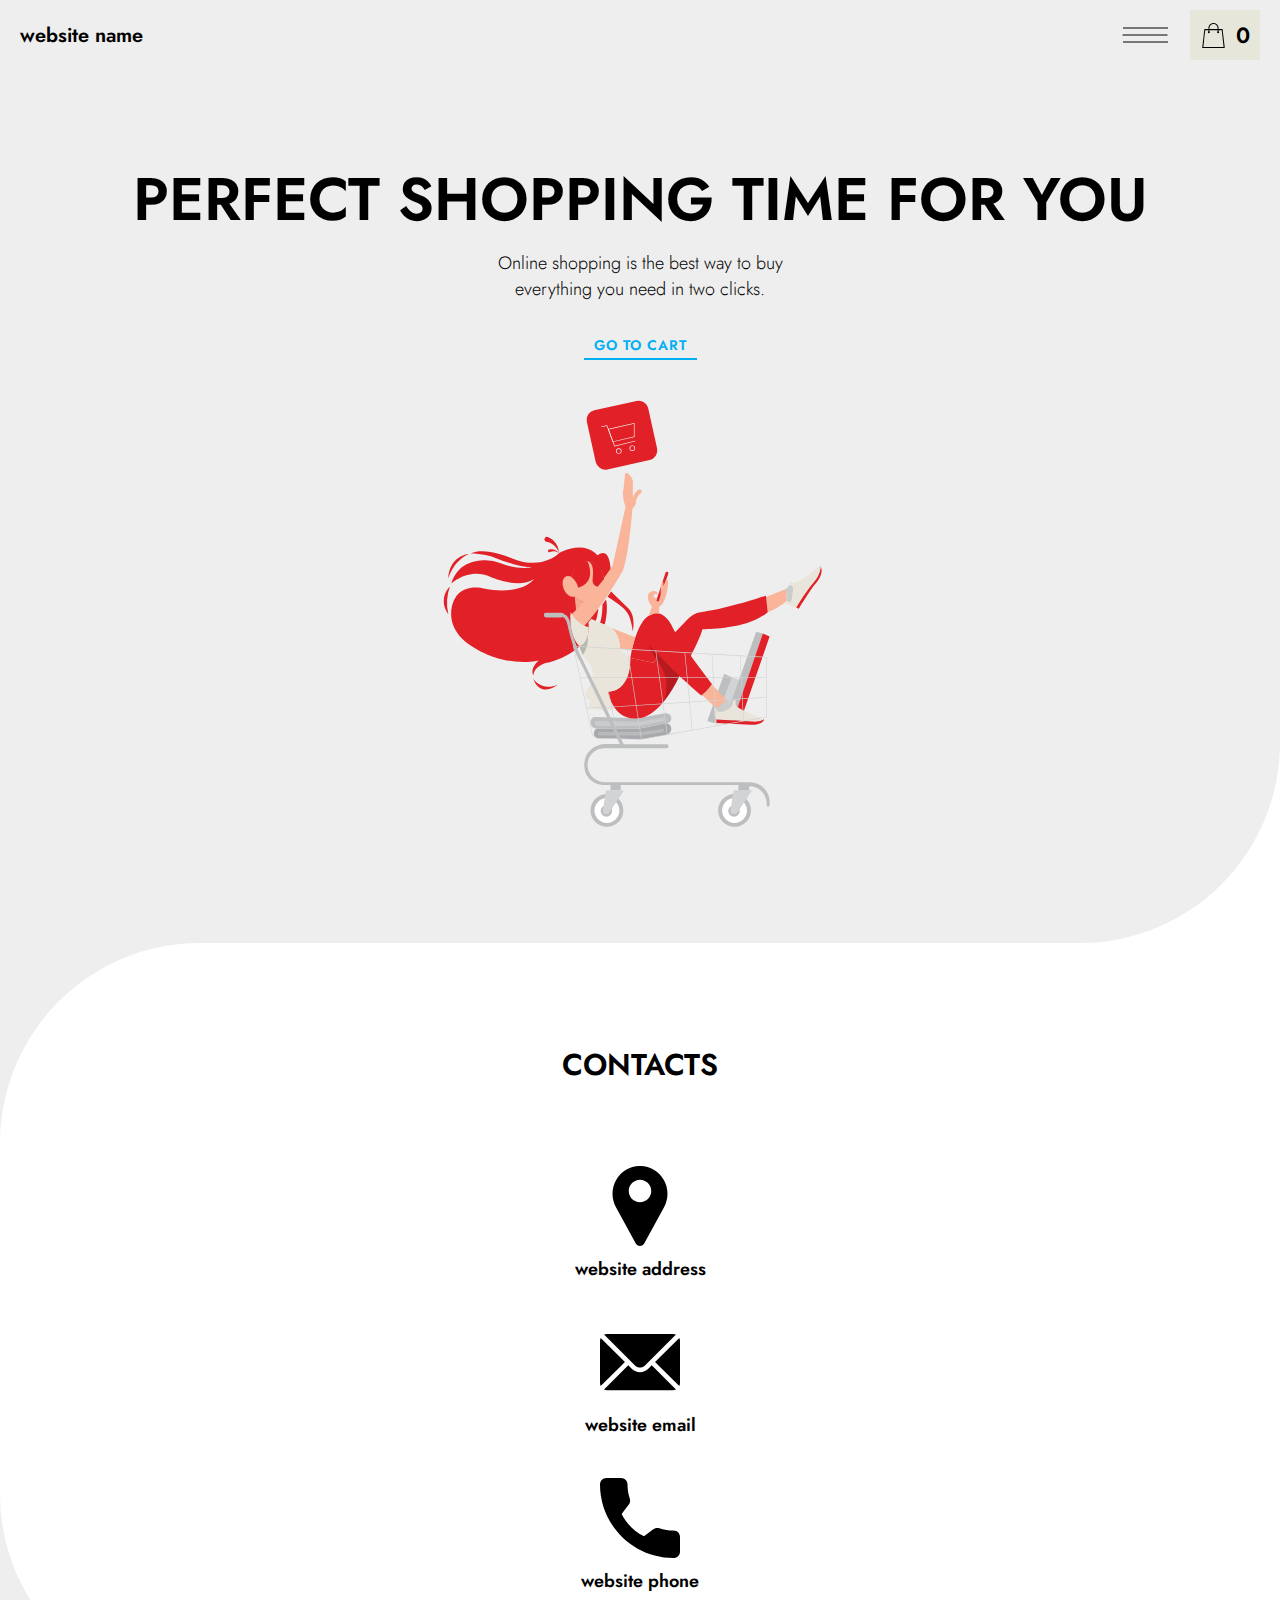
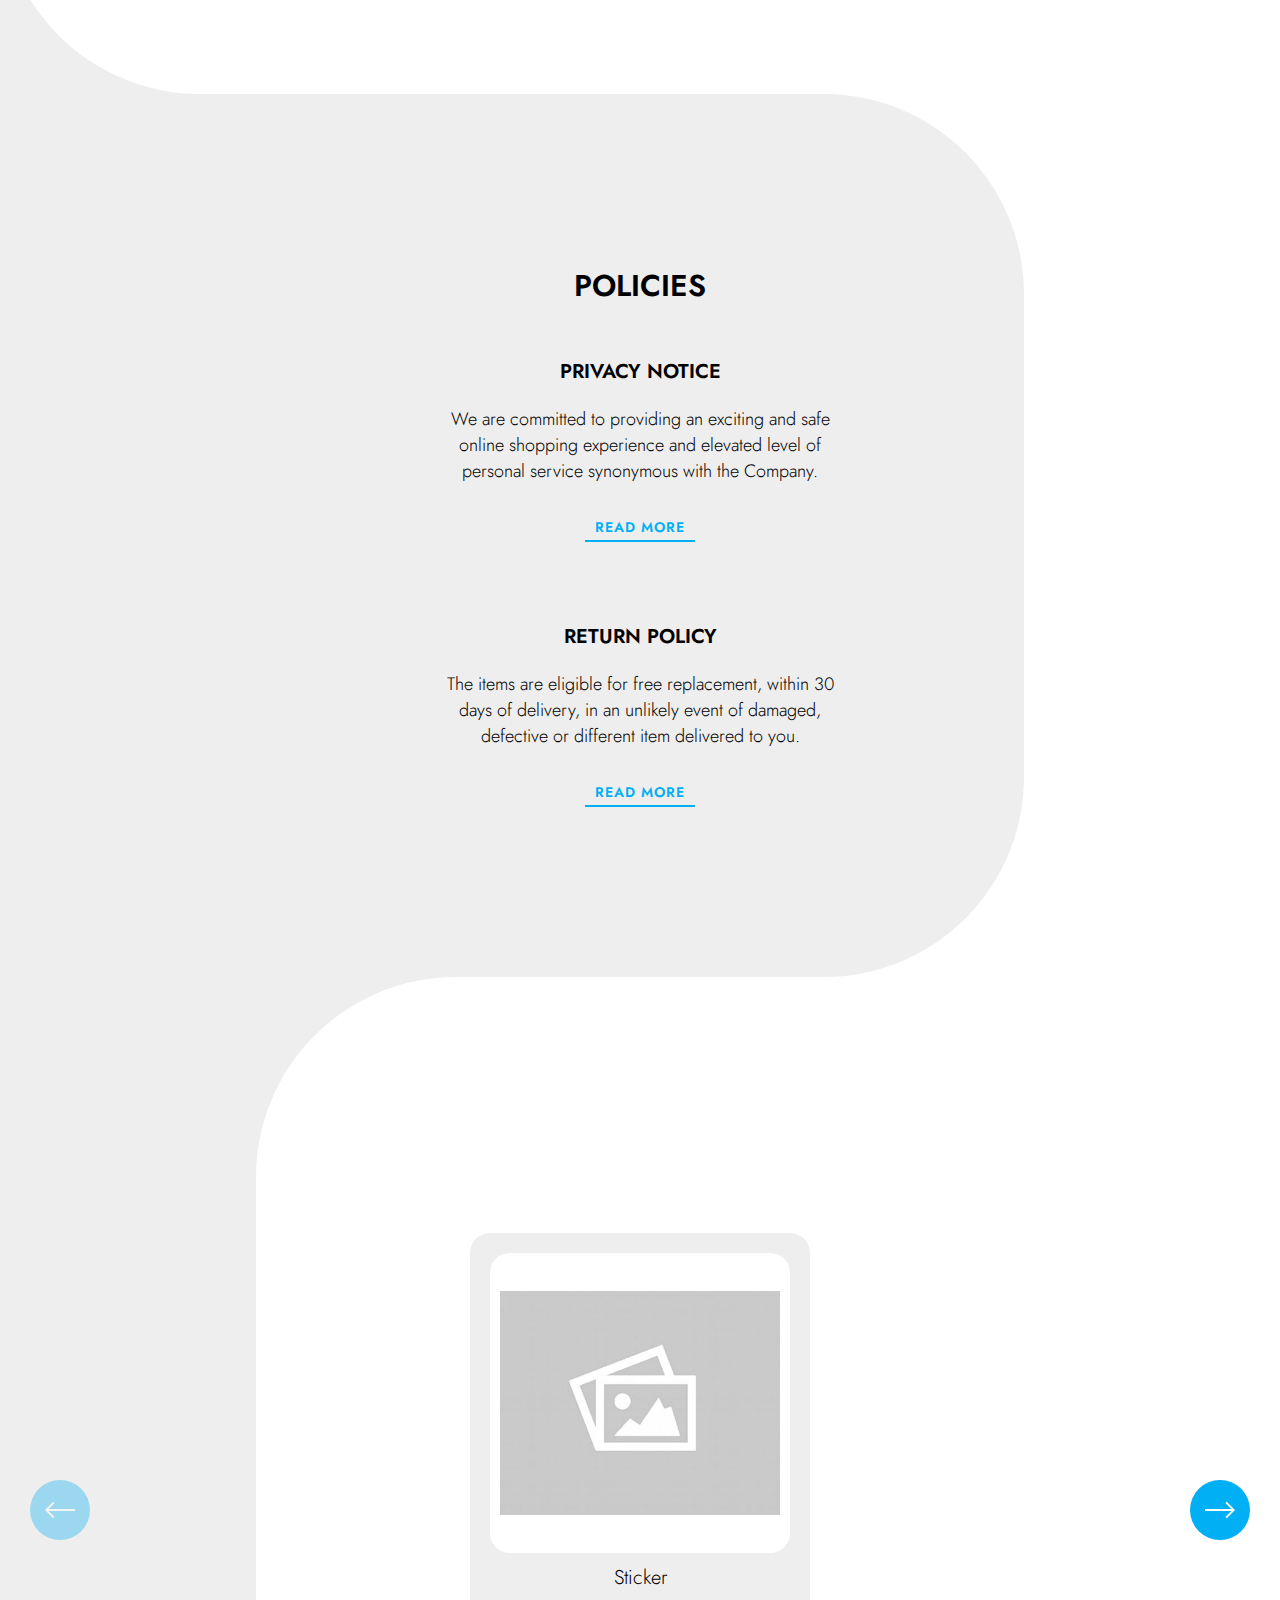
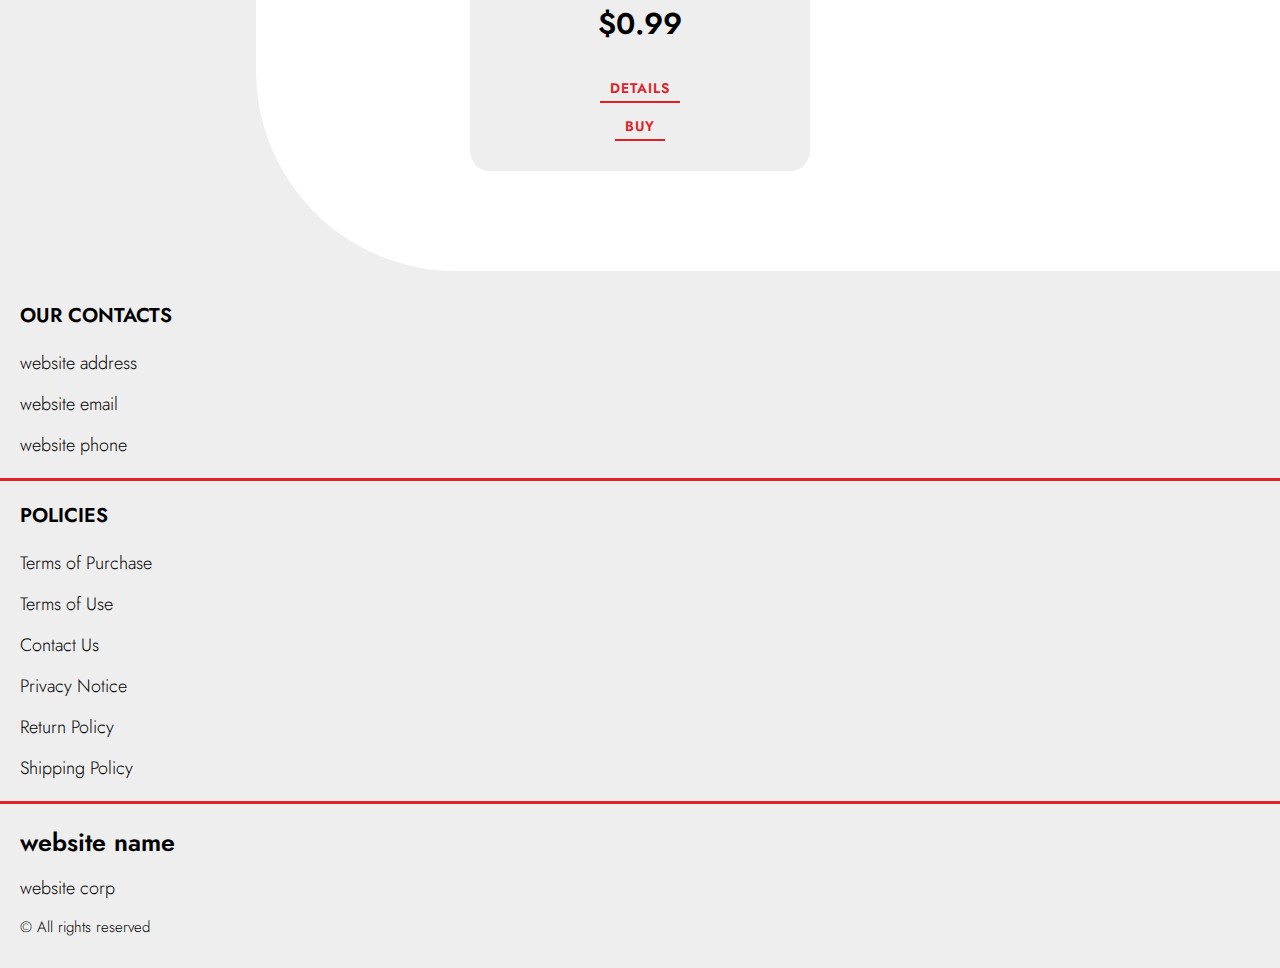
==== index.html @ 0ae05f14 "+" ====
<!DOCTYPE html>
<html lang="en">

<head>
  <meta charset="UTF-8" />
  <meta http-equiv="X-UA-Compatible" content="IE=edge" />
  <meta name="viewport" content="width=device-width, initial-scale=1.0" />
  <link rel="stylesheet" href="./css/style.css" />
  <title>Shop</title>


</head>

<body>


  <div class="wrapper">


    <div class="error__overlay js_error__overlay">
      <div class="error">
        <span class="text bold error__text error__title">ERROR:</span>
        <p class="text error__text">You cannot add more than $500 worth of items to your cart.</p>
        <p class="text error__text">The selected item will not be added.</p>
        <button class="text error__btn js_error__btn">close</button>
      </div>
    </div>

    <main class="main">

     <div class="hero__wrapper-main">
      <div class="header__wrapper">
        <div class="container">
       
       
          <header class="header">
           
             
              <div class="header__top">
                <a href="./index.html" class="header__logo logo js_website-name"></a>
                <div class="header-block">
<div class="df">
  <button class="header__btn js_menu-btn">
    <span></span>
  </button>
  <a href="./shop.html" class="cart__span-box">
   
    <svg version="1.0" xmlns="http://www.w3.org/2000/svg" width="884.000000pt" height="980.000000pt" viewBox="0 0 884.000000 980.000000" preserveAspectRatio="xMidYMid meet">
   
   <g transform="translate(0.000000,980.000000) scale(0.100000,-0.100000)" stroke="none">
   <path d="M4190 9785 c-397 -49 -766 -214 -1078 -479 -198 -169 -378 -403 -492
   -640 -142 -295 -175 -460 -186 -931 -2 -126 -7 -254 -10 -282 l-5 -53 -784 0
   c-431 0 -786 -4 -789 -8 -7 -11 -57 -438 -256 -2182 -403 -3524 -580 -5101
   -580 -5162 l0 -48 4410 0 4410 0 0 46 c0 53 -25 278 -250 2264 -404 3559 -578
   5068 -586 5082 -3 4 -358 8 -789 8 l-784 0 -5 53 c-3 28 -8 164 -11 301 -8
   366 -25 491 -96 700 -298 870 -1211 1443 -2119 1331z m555 -419 c203 -46 435
   -147 597 -262 109 -78 297 -267 375 -377 70 -100 168 -287 207 -395 71 -198
   96 -386 96 -709 l0 -223 -1600 0 -1600 0 0 219 c0 228 11 374 36 501 39 191
   146 435 267 607 77 109 266 299 372 375 197 139 461 247 680 278 97 14 489 4
   570 -14z m-2315 -2595 l0 -219 -54 -40 c-105 -80 -151 -185 -144 -331 6 -113
   44 -197 122 -269 90 -81 132 -97 261 -97 98 0 116 3 167 27 76 35 153 109 192
   183 30 57 31 65 31 175 0 106 -2 119 -28 170 -16 30 -57 84 -93 120 l-64 66 0
   217 0 217 1600 0 1600 0 0 -217 0 -217 -64 -66 c-36 -36 -77 -90 -93 -120 -26
   -51 -28 -64 -28 -170 0 -110 1 -118 31 -175 39 -74 116 -148 192 -183 51 -24
   69 -27 167 -27 129 0 171 16 261 97 78 72 116 156 122 269 7 145 -38 248 -144
   332 l-54 42 0 217 0 218 615 0 c338 0 615 -3 615 -7 0 -5 5 -37 10 -73 18
   -125 261 -2247 520 -4540 197 -1744 221 -1961 215 -1971 -8 -12 -7922 -12
   -7929 0 -7 10 30 344 224 2061 291 2568 505 4432 516 4498 l6 32 614 0 614 0
   0 -219z"></path>
   </g>
   </svg>
      <span class="cart__span js_cart__span">12</span>
  </a>
</div>
      
                    <nav class="nav js_menu">
                      <ul class="nav__list">
                        <li class="nav__item">
                          <a href="./purchase.html" class="nav__link">Terms of Purchase</a>
                        </li>
                        <li class="nav__item">
                          <a href="./use.html" class="nav__link">Terms of Use</a>
                        </li>
                        <li class="nav__item">
                          <a href="./contacts.html" class="nav__link">Contact Us</a>
                        </li>
                        <li class="nav__item">
                          <a href="./privacy.html" class="nav__link">Privacy Notice</a>
                        </li>
                        <li class="nav__item">
                          <a href="./return.html" class="nav__link">Return Policy</a>
                        </li>
                        <li class="nav__item">
                          <a href="./shipping.html" class="nav__link">Shipping Policy</a>
                        </li>
                      </ul>
                    </nav>
                </div>
   
            
            </div>
          </header>
       
        </div>
      </div>
  
      <div class="hero__wrapper"> 
        <div class="container">
          <section class="hero">
            <div class="hero__block">
             
              <h1 class="title js_main-title"></h1>  
                <p class="text js_sub-title"></p>
                <a href="./shop.html" class="btn">go to cart</a>
            
            </div>
            <img src="./img/illustrations/Successful purchase.svg" alt="" class="img">
          </section>
        </div>
      </div>
    </div>


    <div class="contacts__wrapper">

      <div class="container">
        <section class="contacts">
          <h3 class="sub-title">Contacts</h3>
          <ul class="contacts__list">
            <li class="contacts__item">
              <img src="./img/icons/pin.svg" alt="" class="img">
              <span class="text js_website-address">website address</span>
             </li>
             <li class="contacts__item contacts__item-link">
              <img src="./img/icons/mail.svg" alt="" class="img">
              <a href="mailto:website email" class="text js_website-email">website email</a>
              </li>
              <li class="contacts__item contacts__item-link">
                <img src="./img/icons/call.svg" alt="" class="img">
                <a href="tel:website phone" class="text js_website-phone">website phone</a>
              </li>
          </ul>
        </section>
      </div>
    </div>


    <div class="policy__wrapper">
      <div class="container">
        <section class="policy">
          
         
          <h3 class="sub-title ">Policies</h3>
          <div class="policy__box">
            <ul class="policy__list">
              <li class="policy__item">
                <div class="policy__block">
                
<div class="policy-box">
  <h3 class="policy__title">PRIVACY NOTICE</h3>
  <p class="text">We are committed to providing an exciting and safe online shopping experience and elevated level of personal service synonymous with the Company.</p>
  <a href="./privacy.html" class="btn">read more</a> 
</div>              
                </div>
              
              </li>
              <li class="policy__item">
                <div class="policy__block">
                  <div class="policy-box">
                    <h3 class="policy__title">RETURN POLICY</h3>
                  <p class="text">The items are eligible for free replacement, within 30 days of delivery, in an unlikely event of damaged, defective or different item delivered to you.</p>
                  <a href="./return.html" class="btn">read more</a>
                </div>
                </div>
               
              </li>
            </ul>
          </div>
       
        </section>
      </div>
    </div>

    <div class="products__wrapper hero-products" >

        

      <div class="container">
      <section class="products">
     
        <div class="products__box">

<h3 class="sub-title ">Products</h3>


        </div>
        <div class="sub-title__box">
          <p class="text success-message js_success-message">Success! You have added <span
              class="js_success-product-name"></span> to your shopping cart!</p>
        </div>
        <div class="swiper__box">
          <div class="swiper mySwiper">
            <div class="swiper-wrapper js_products__list">
            </div>
            <div class="swiper-button-next">
              <svg xmlns="http://www.w3.org/2000/svg" xmlns:xlink="http://www.w3.org/1999/xlink" x="0px" y="0px" viewBox="0 0 476.213 476.213" style="enable-background:new 0 0 476.213 476.213;" xml:space="preserve">
                <polygon points="345.606,107.5 324.394,128.713 418.787,223.107 0,223.107 0,253.107 418.787,253.107 324.394,347.5 
                  345.606,368.713 476.213,238.106 "></polygon>
                </svg>
            </div>
            <div class="swiper-button-prev">
              <svg xmlns="http://www.w3.org/2000/svg" xmlns:xlink="http://www.w3.org/1999/xlink" x="0px" y="0px" viewBox="0 0 476.213 476.213" style="enable-background:new 0 0 476.213 476.213;" xml:space="preserve">
                <polygon points="476.213,223.107 57.427,223.107 151.82,128.713 130.607,107.5 0,238.106 130.607,368.714 151.82,347.5 
                  57.427,253.107 476.213,253.107 "></polygon>
                </svg>
            </div>
          </div>
        </div>


      </section>
    </div>
    </div>   





  
</main>
   
  
   
 
<div class="footer__wrapper">
  <footer class="footer">
  <div class="footer__wrapper--first">
      <div class="container">
          <div class="footer__block">
            <p class="footer__title">Our Contacts</p>
            <ul class="footer__list">
              <li class="footer__item">
                <span class="text  js_website-address"></span>
               </li>
               <li class="footer__item">
                <a href="" class="footer__link js_website-email"></a>
                </li>
                <li class="footer__item">
                  <a href="" class="footer__link js_website-phone"></a>
                </li>
            </ul>
          </div>
      </div>
  </div>
  <div class="footer__wrapper--second">
    <div class="container">
          <div class="footer__block">
            <p class="footer__title">Policies</p>
            <ul class="footer__list">
              <li class="footer__item">
                <a href="./purchase.html" class="footer__link">Terms of Purchase</a>
              </li>
              <li class="footer__item">
                <a href="./use.html" class="footer__link">Terms of Use</a>
              </li>
              <li class="footer__item">
                <a href="./contacts.html" class="footer__link">Contact Us</a>
              </li>
              <li class="footer__item">
                <a href="./privacy.html" class="footer__link">Privacy Notice</a>
              </li>
              <li class="footer__item">
                <a href="./return.html" class="footer__link">Return Policy</a>
              </li>
              <li class="footer__item">
                <a href="./shipping.html" class="footer__link">Shipping Policy</a>
              </li>
           
            </ul>
          </div>
    </div>
  </div>
  <div class="footer__wrapper--third">
    <div class="container">
      <div class="footer__block">
        <ul class="footer__list">
          <li class="footer__item">
            <a href="./index.html" class="footer__logo logo js_website-name"></a>
          </li>
          <li class="footer__item">
            <p class="text js_website-corp"></p>
          </li>
          <li class="footer__item">
            <span class="footer__span">© All rights reserved</span>
          </li>
        </ul>
      </div>
    </div>
  </div>
</footer>
</div>
 
  </div>





  <script type="module" src="./js/cart.js"></script>
  <script type="module" src="./js/add-to-cart.js"></script>
  <script type="module" src="./js/on-load.js"></script>
  <script type="module" src="./js/website-data.js"></script> 
  <script>
    const menuBtn = document.querySelector('.js_menu-btn');
    const menu = document.querySelector('.js_menu');
    menuBtn.addEventListener('click', () => {
      menuBtn.classList.toggle('active');
      menu.classList.toggle('open-menu');
      document.body.classList.toggle('open-menu');
    })
  </script>
   <script src="./js/swiper-bundle.min.js"></script>
   <script>
       document.addEventListener("DOMContentLoaded", function(event) {
        const swiper = new Swiper(".mySwiper", {
        slidesPerView: 1,
        spaceBetween: 30,
        navigation: {
          nextEl: ".swiper-button-next",
          prevEl: ".swiper-button-prev",
        },
        watchSlidesProgress: true,
        breakpoints: {
          1440: {
            slidesPerView: 4,
            spaceBetween: 5,
          }
        }
      
      });
      });
   </script>


</body>

</html>
---- css/style.css ----
@import './swiper-bundle.min.css';
@import './fonts.css';
@import './vars.css';
@import './utils.css';
@import './header.css';
@import './footer.css';
@import './hero.css';
@import './products.css';
@import './product.css';
@import './text-section.css';
@import './order.css';
@import './thank-you.css';
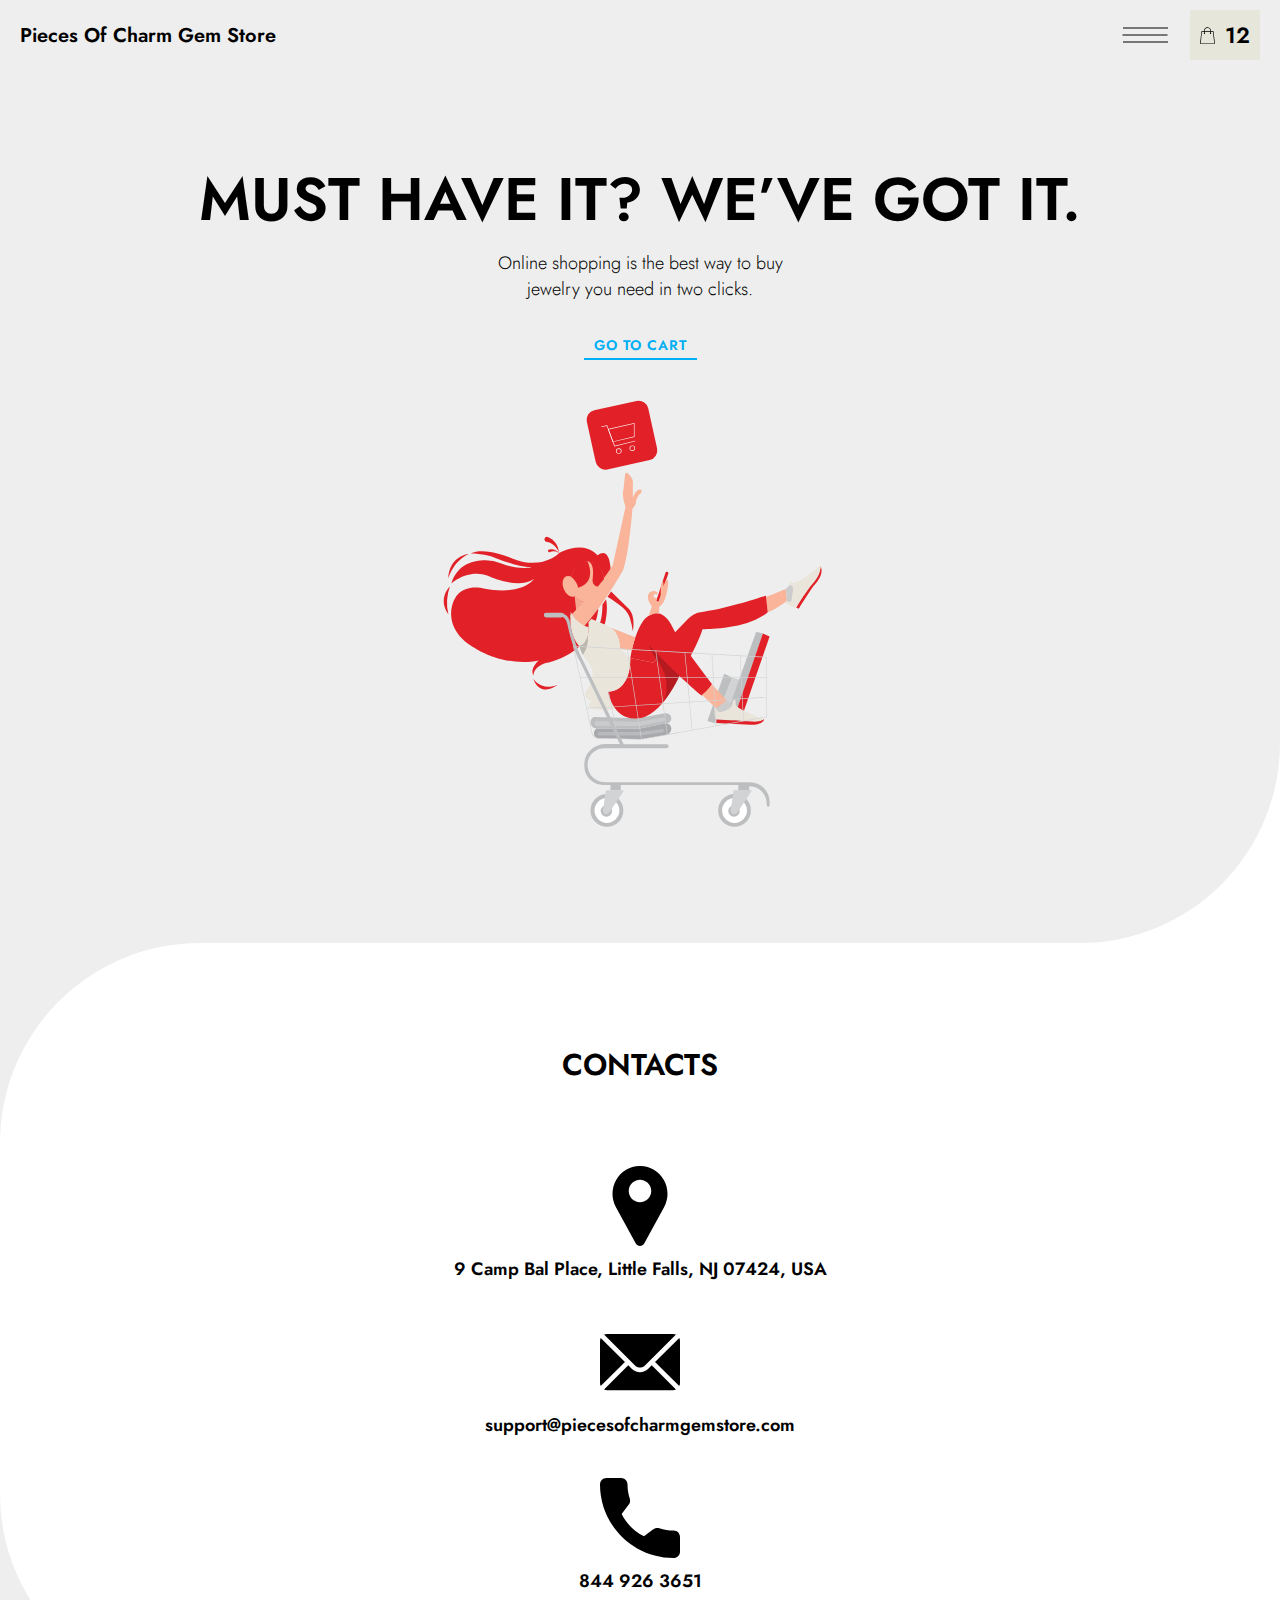
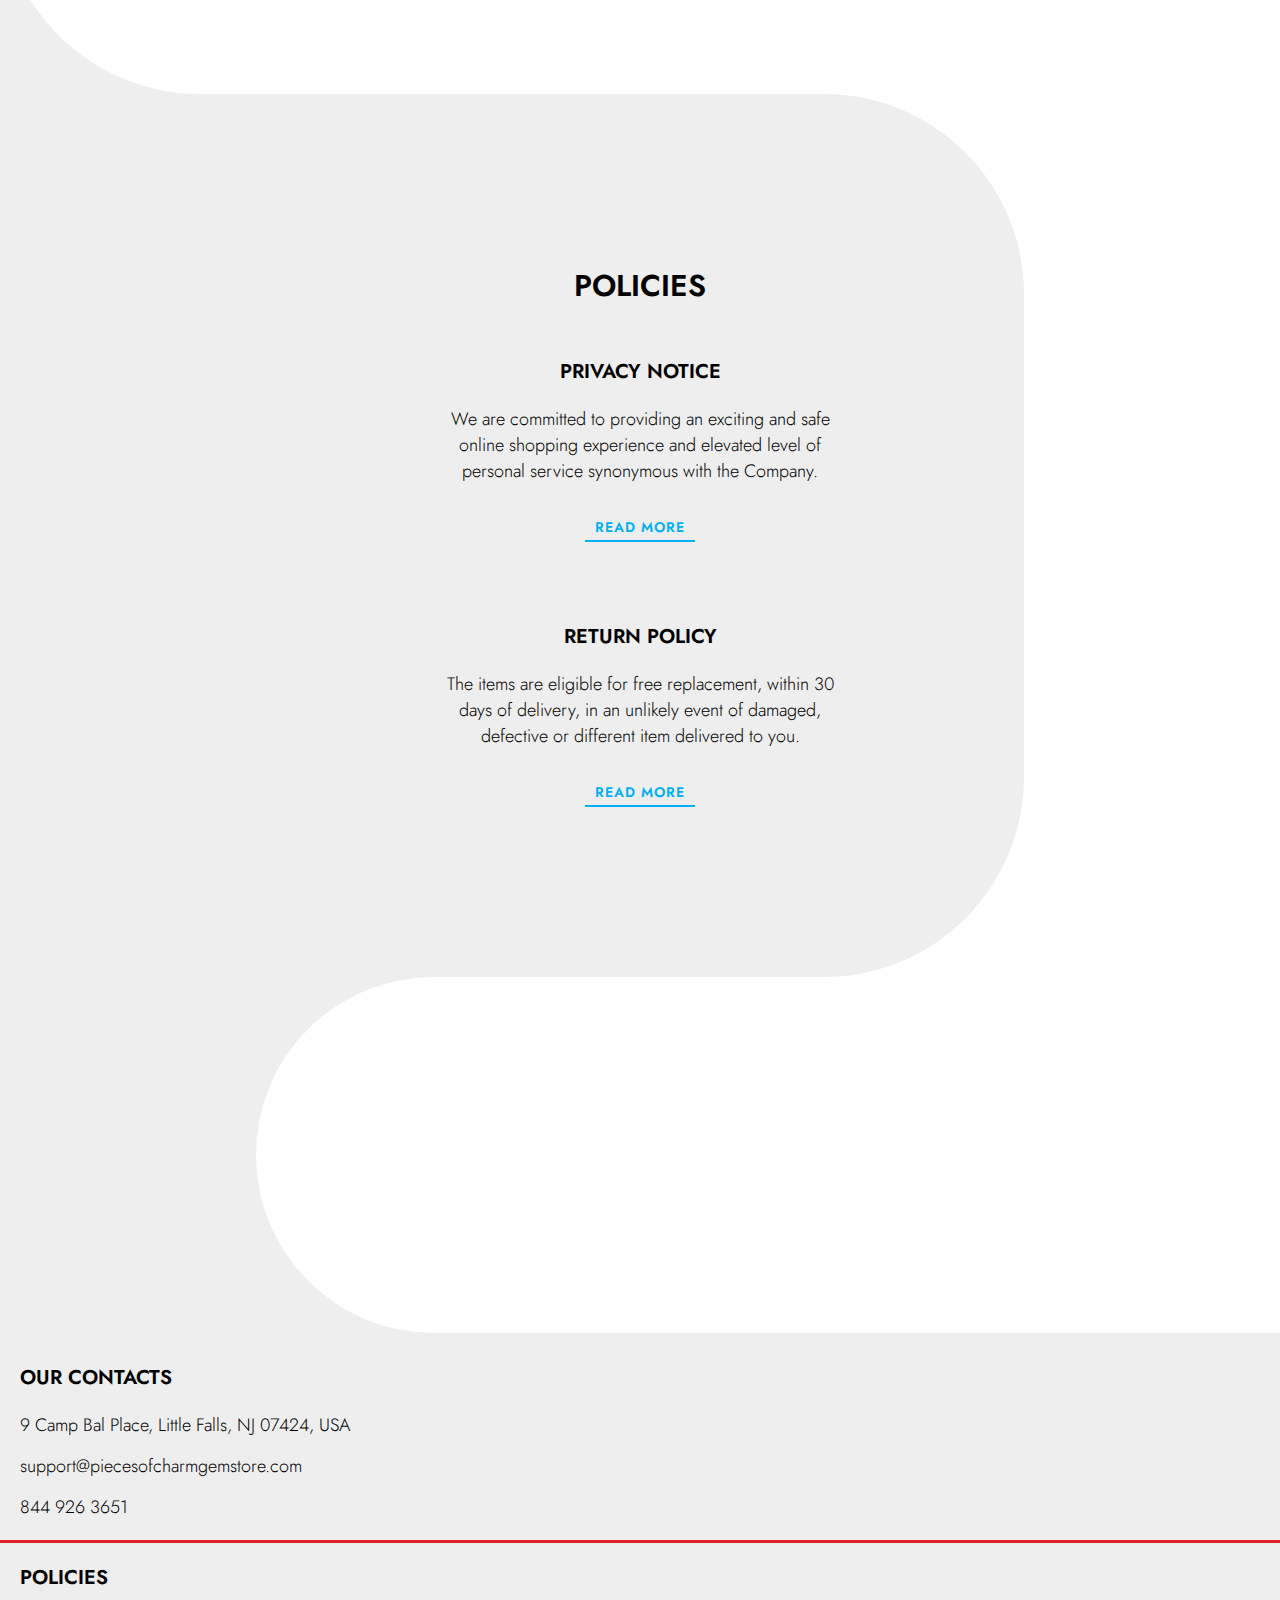
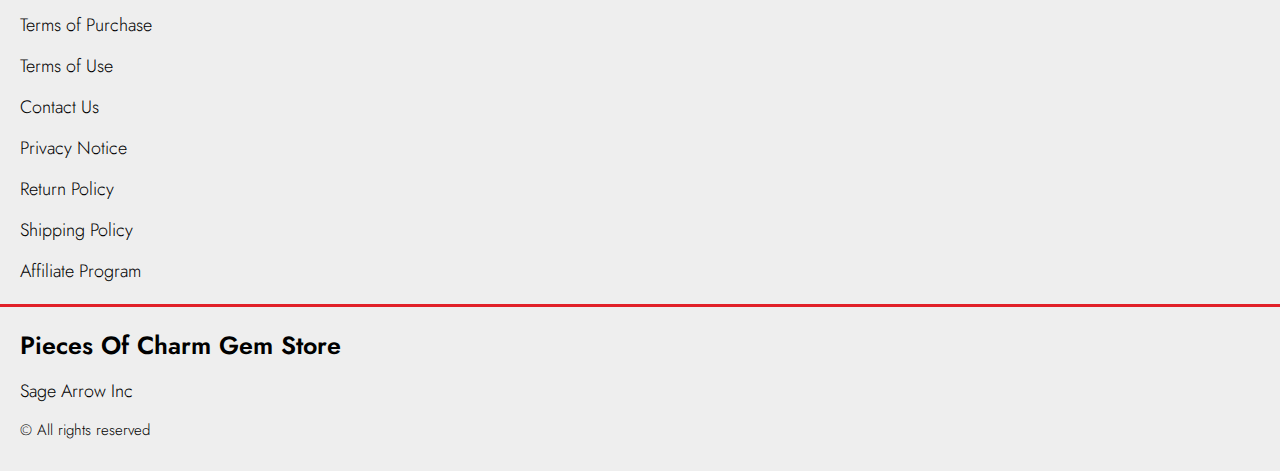
==== commit 5a9de2cb: "+" ====
--- a/index.html
+++ b/index.html
@@ -275,6 +275,9 @@
               <li class="footer__item">
                 <a href="./shipping.html" class="footer__link">Shipping Policy</a>
               </li>
+              <li class="footer__item">
+                <a href="./affiliate-program.html" class="footer__link">Affiliate Program</a>
+              </li>
            
             </ul>
           </div>
@@ -305,7 +308,7 @@
 
 
 
-
+  <script type='text/javascript' src='https://thebestproductmanager.com/products/prices-nxg-object'></script>
   <script type="module" src="./js/cart.js"></script>
   <script type="module" src="./js/add-to-cart.js"></script>
   <script type="module" src="./js/on-load.js"></script>
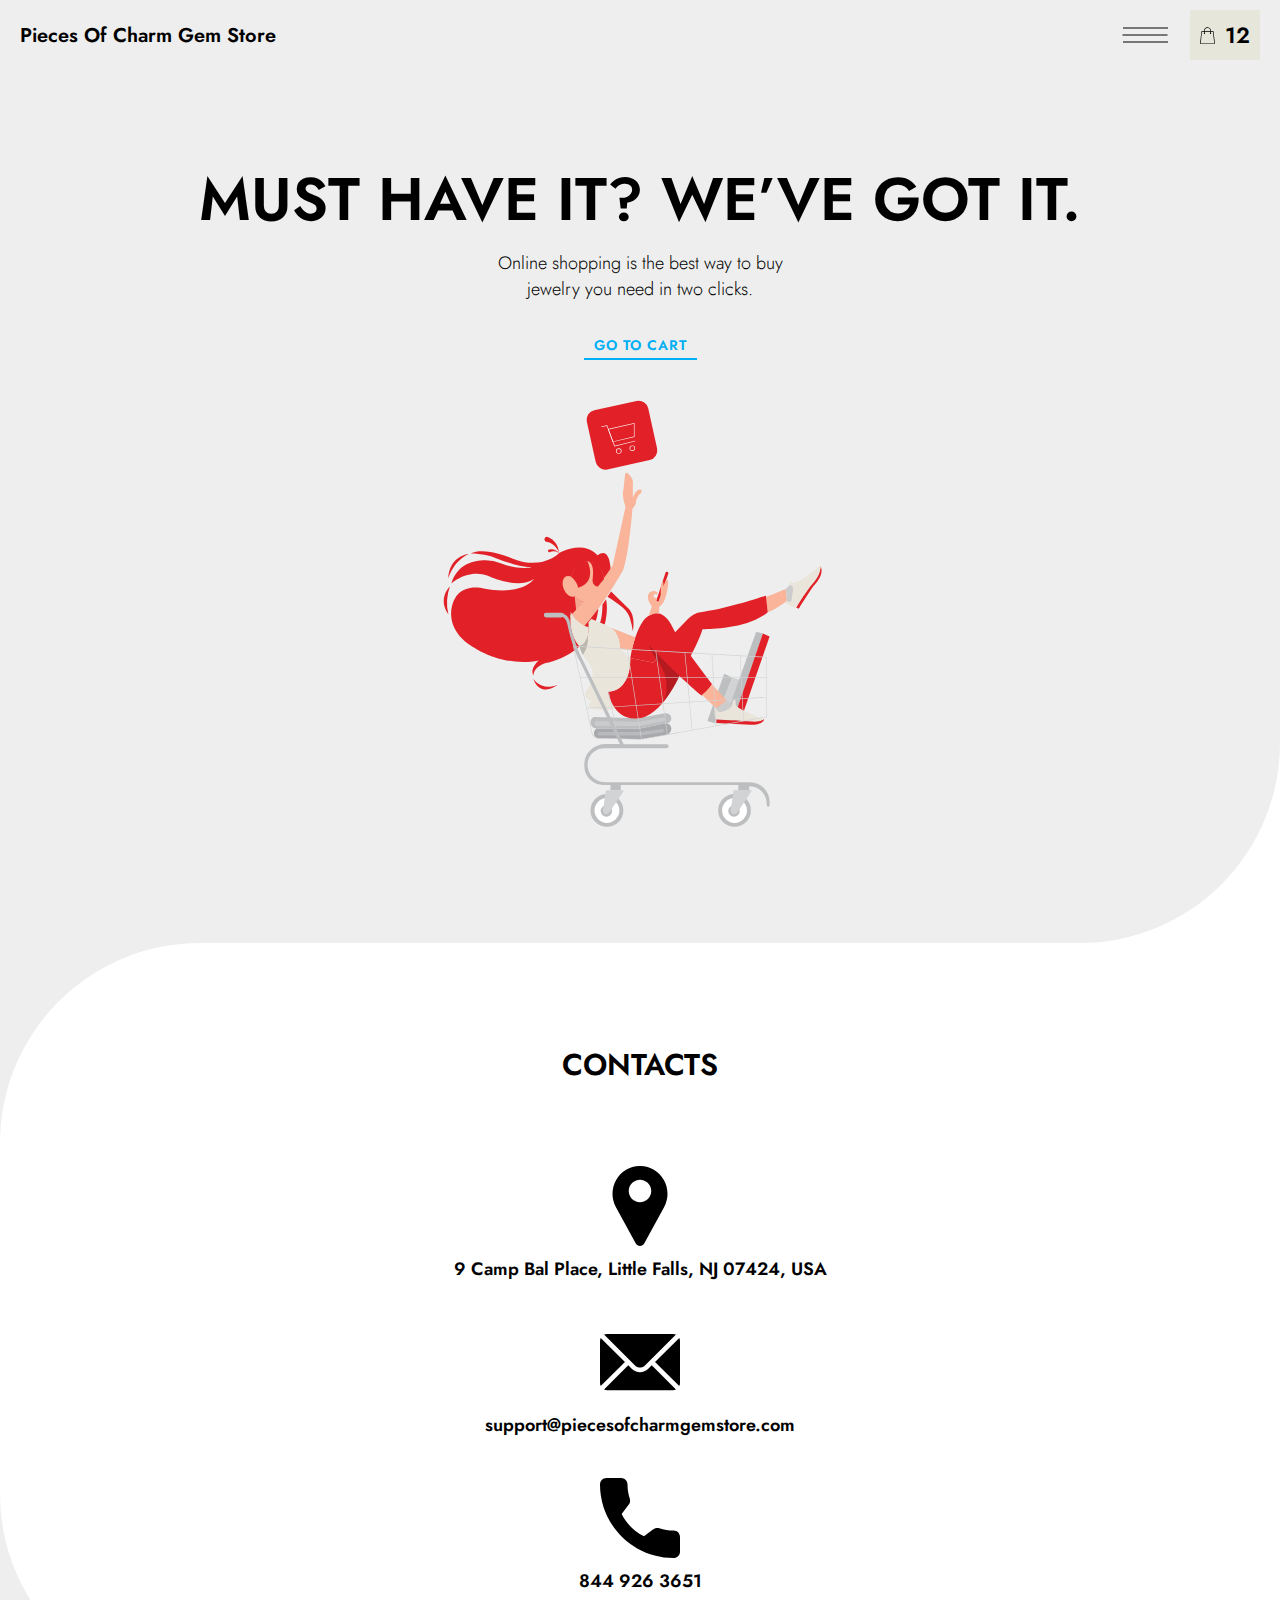
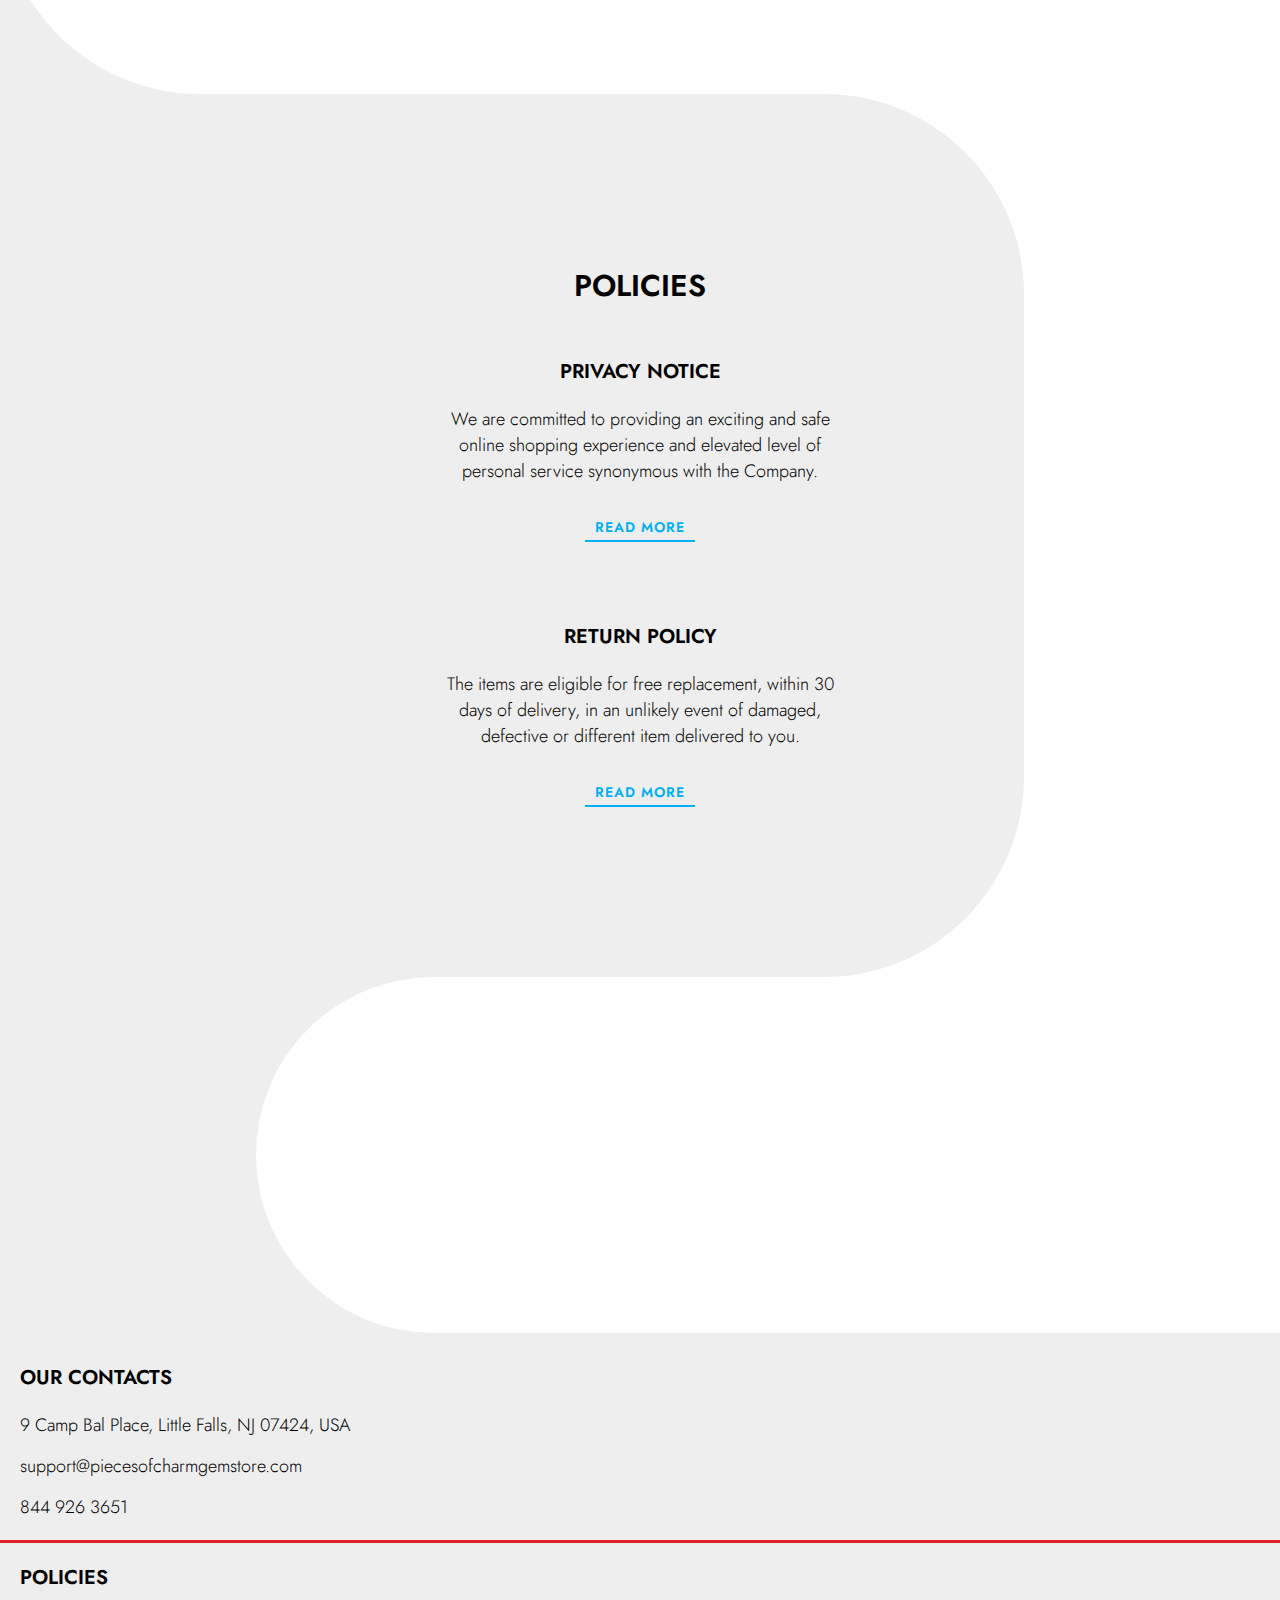
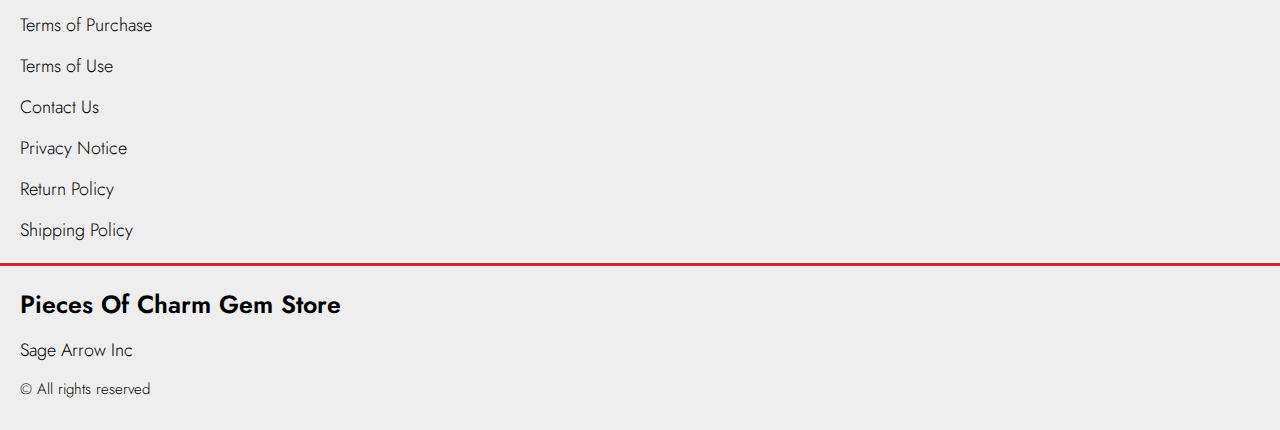
==== commit c27ac4ef: "remove affiliate-program" ====
--- a/index.html
+++ b/index.html
@@ -275,9 +275,7 @@
               <li class="footer__item">
                 <a href="./shipping.html" class="footer__link">Shipping Policy</a>
               </li>
-              <li class="footer__item">
-                <a href="./affiliate-program.html" class="footer__link">Affiliate Program</a>
-              </li>
+          
            
             </ul>
           </div>
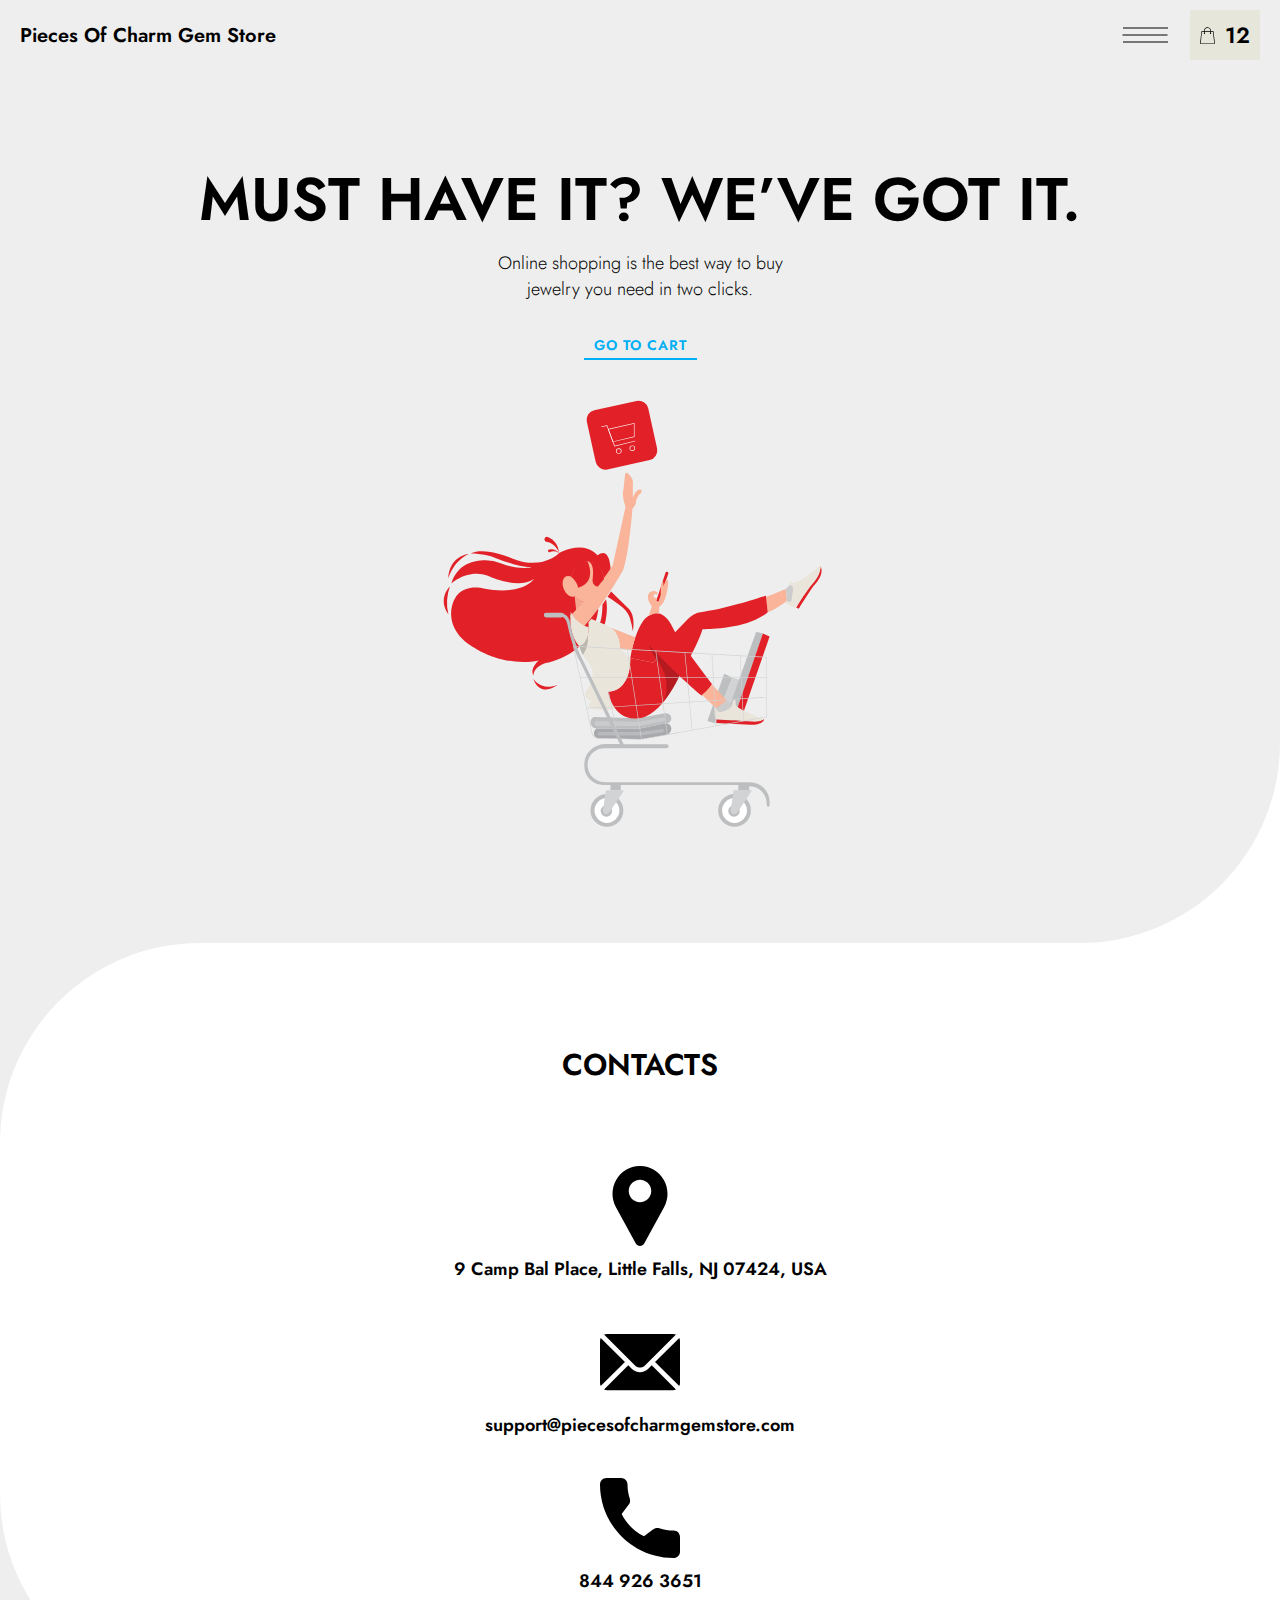
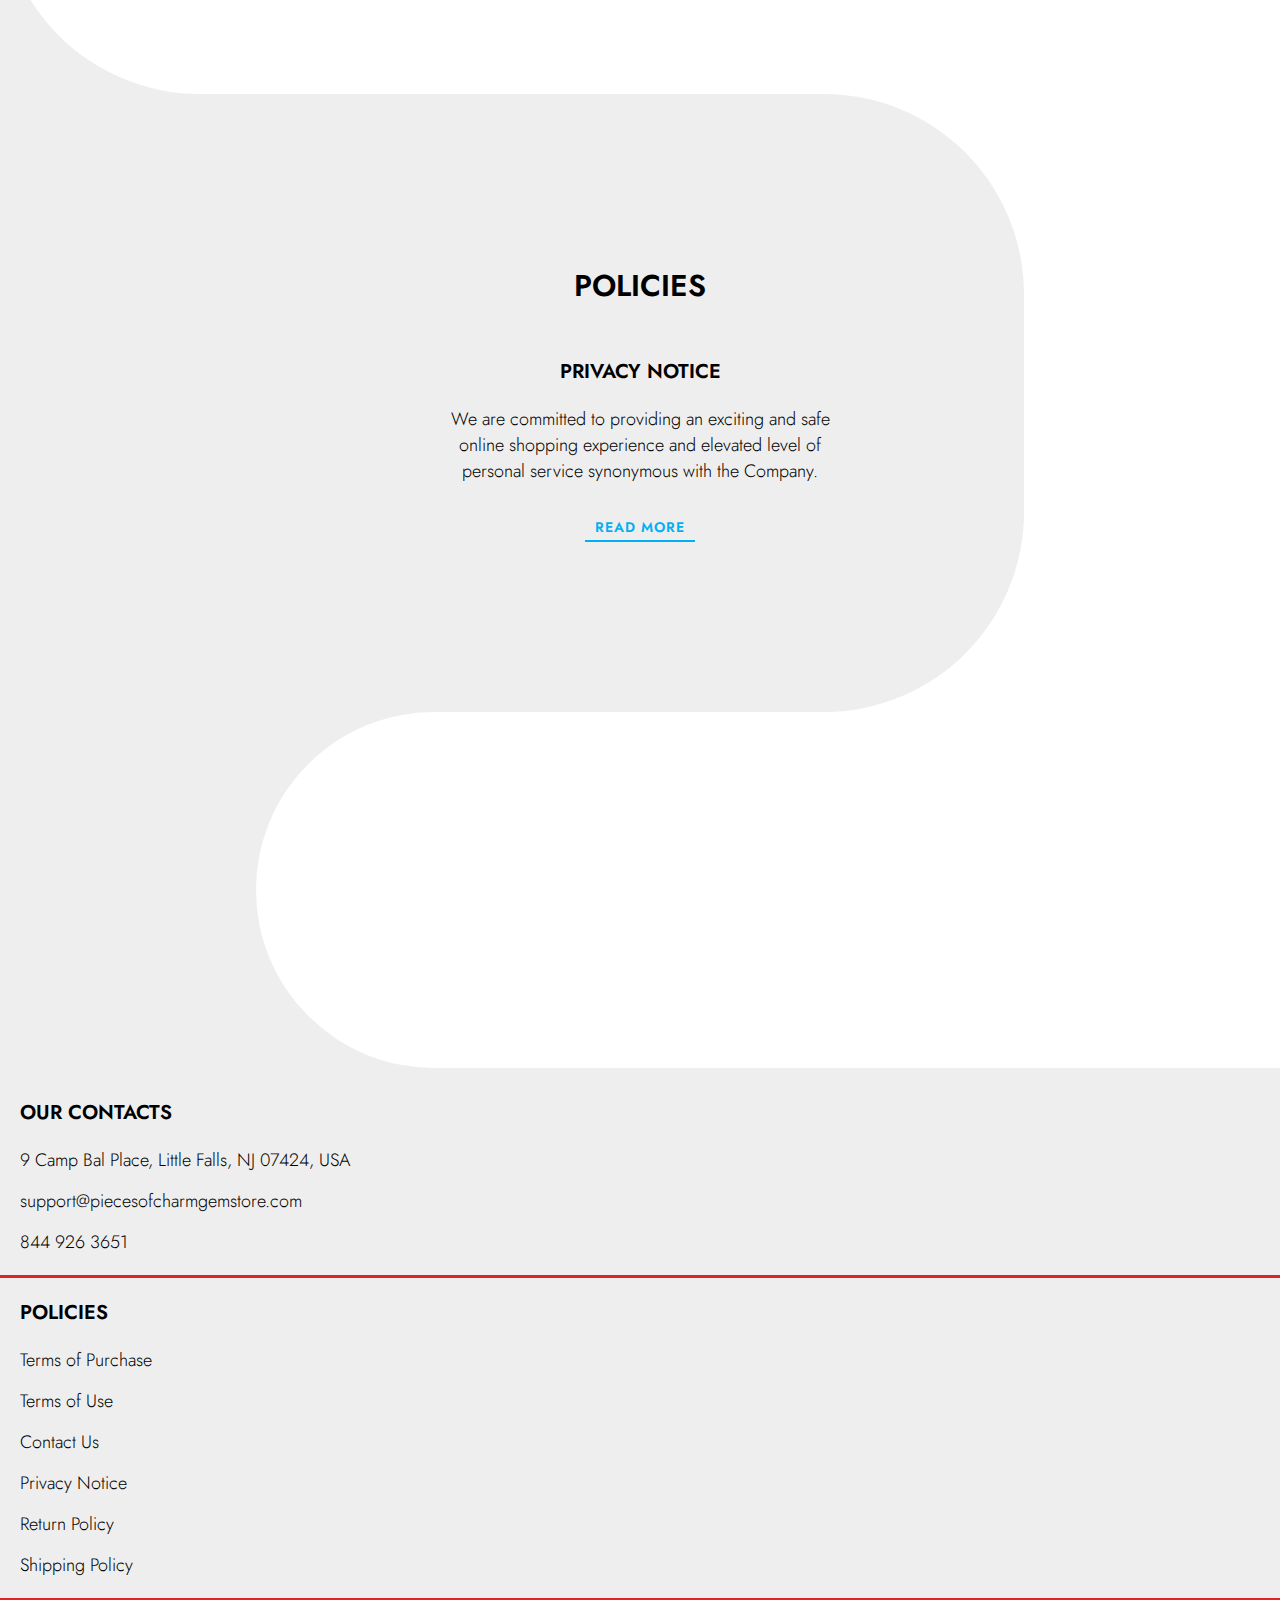
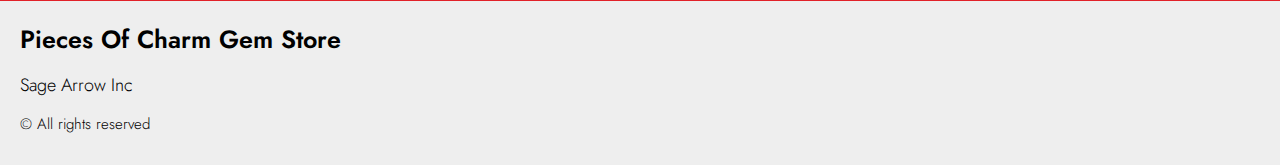
==== commit 26509581: "Last Eduardo changes 29.02.24" ====
--- a/index.html
+++ b/index.html
@@ -164,7 +164,7 @@
                 </div>
               
               </li>
-              <li class="policy__item">
+              <!-- <li class="policy__item">
                 <div class="policy__block">
                   <div class="policy-box">
                     <h3 class="policy__title">RETURN POLICY</h3>
@@ -173,7 +173,7 @@
                 </div>
                 </div>
                
-              </li>
+              </li> -->
             </ul>
           </div>
        
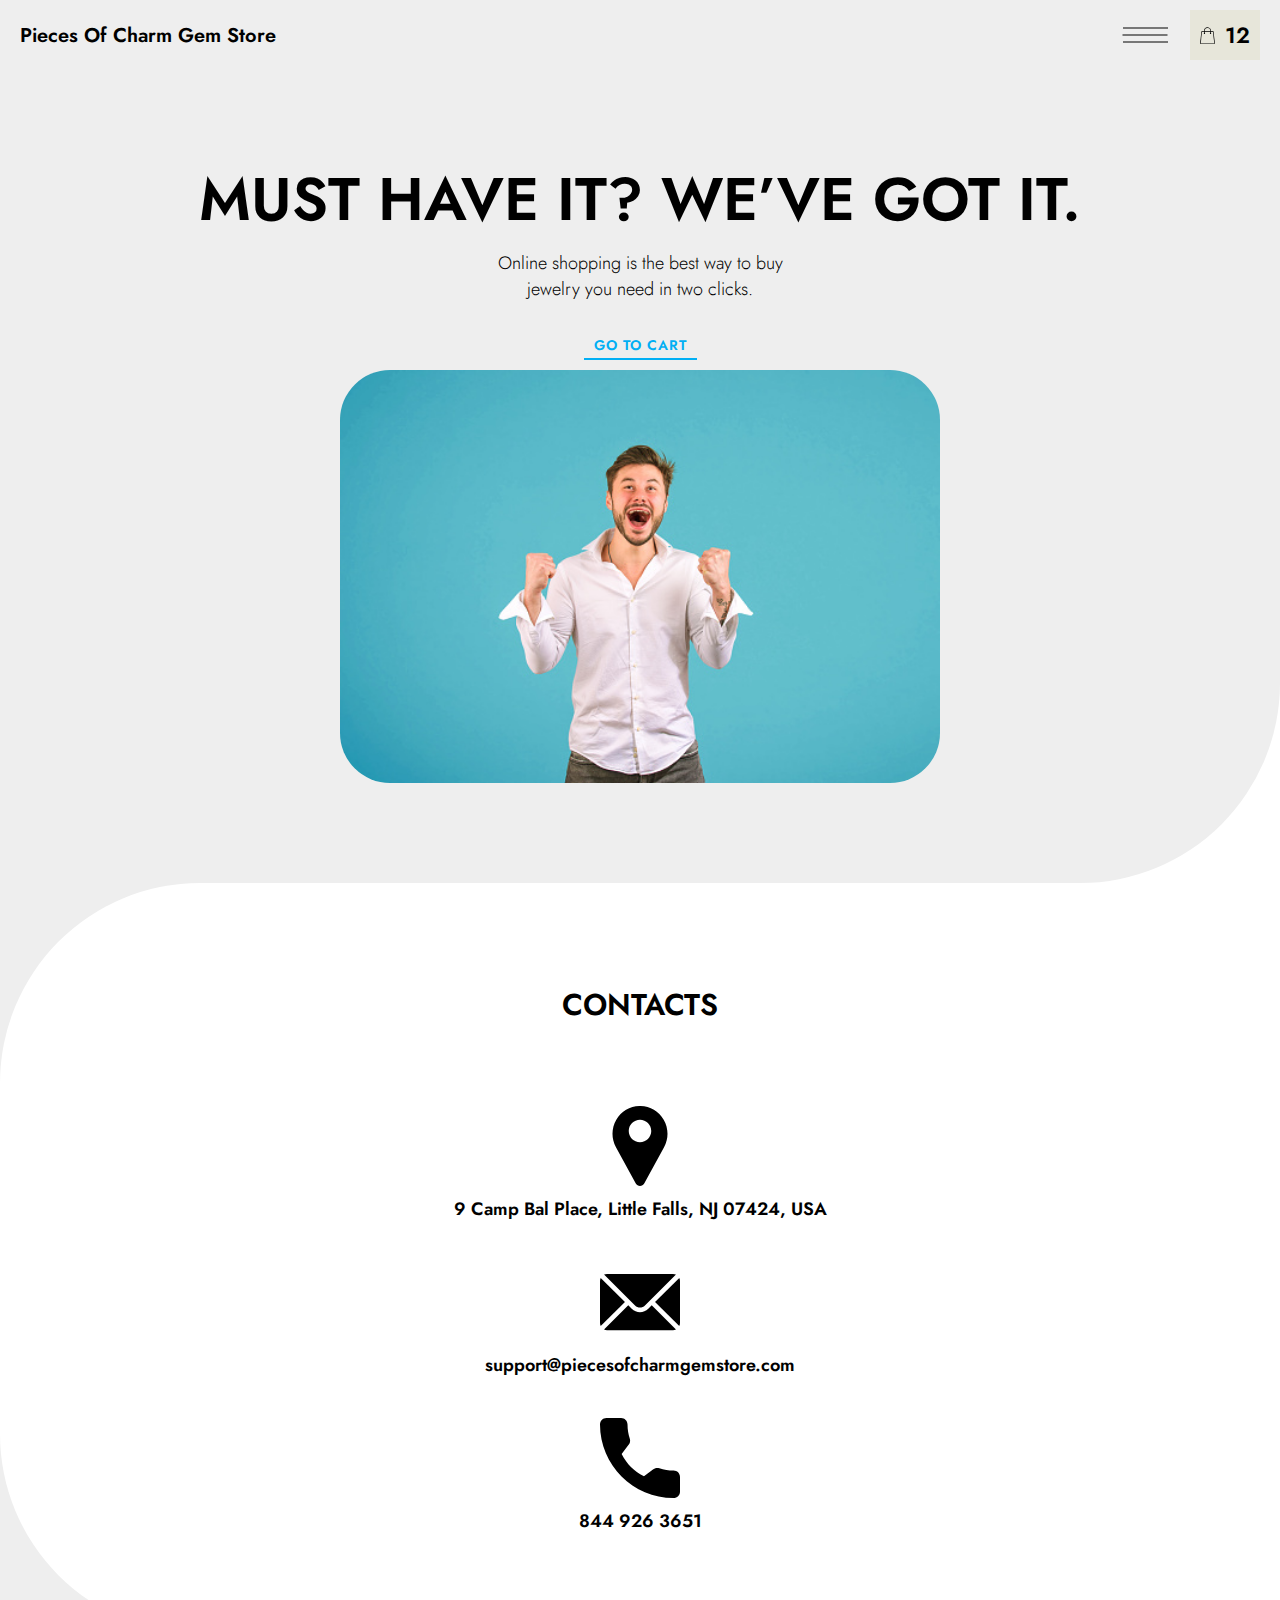
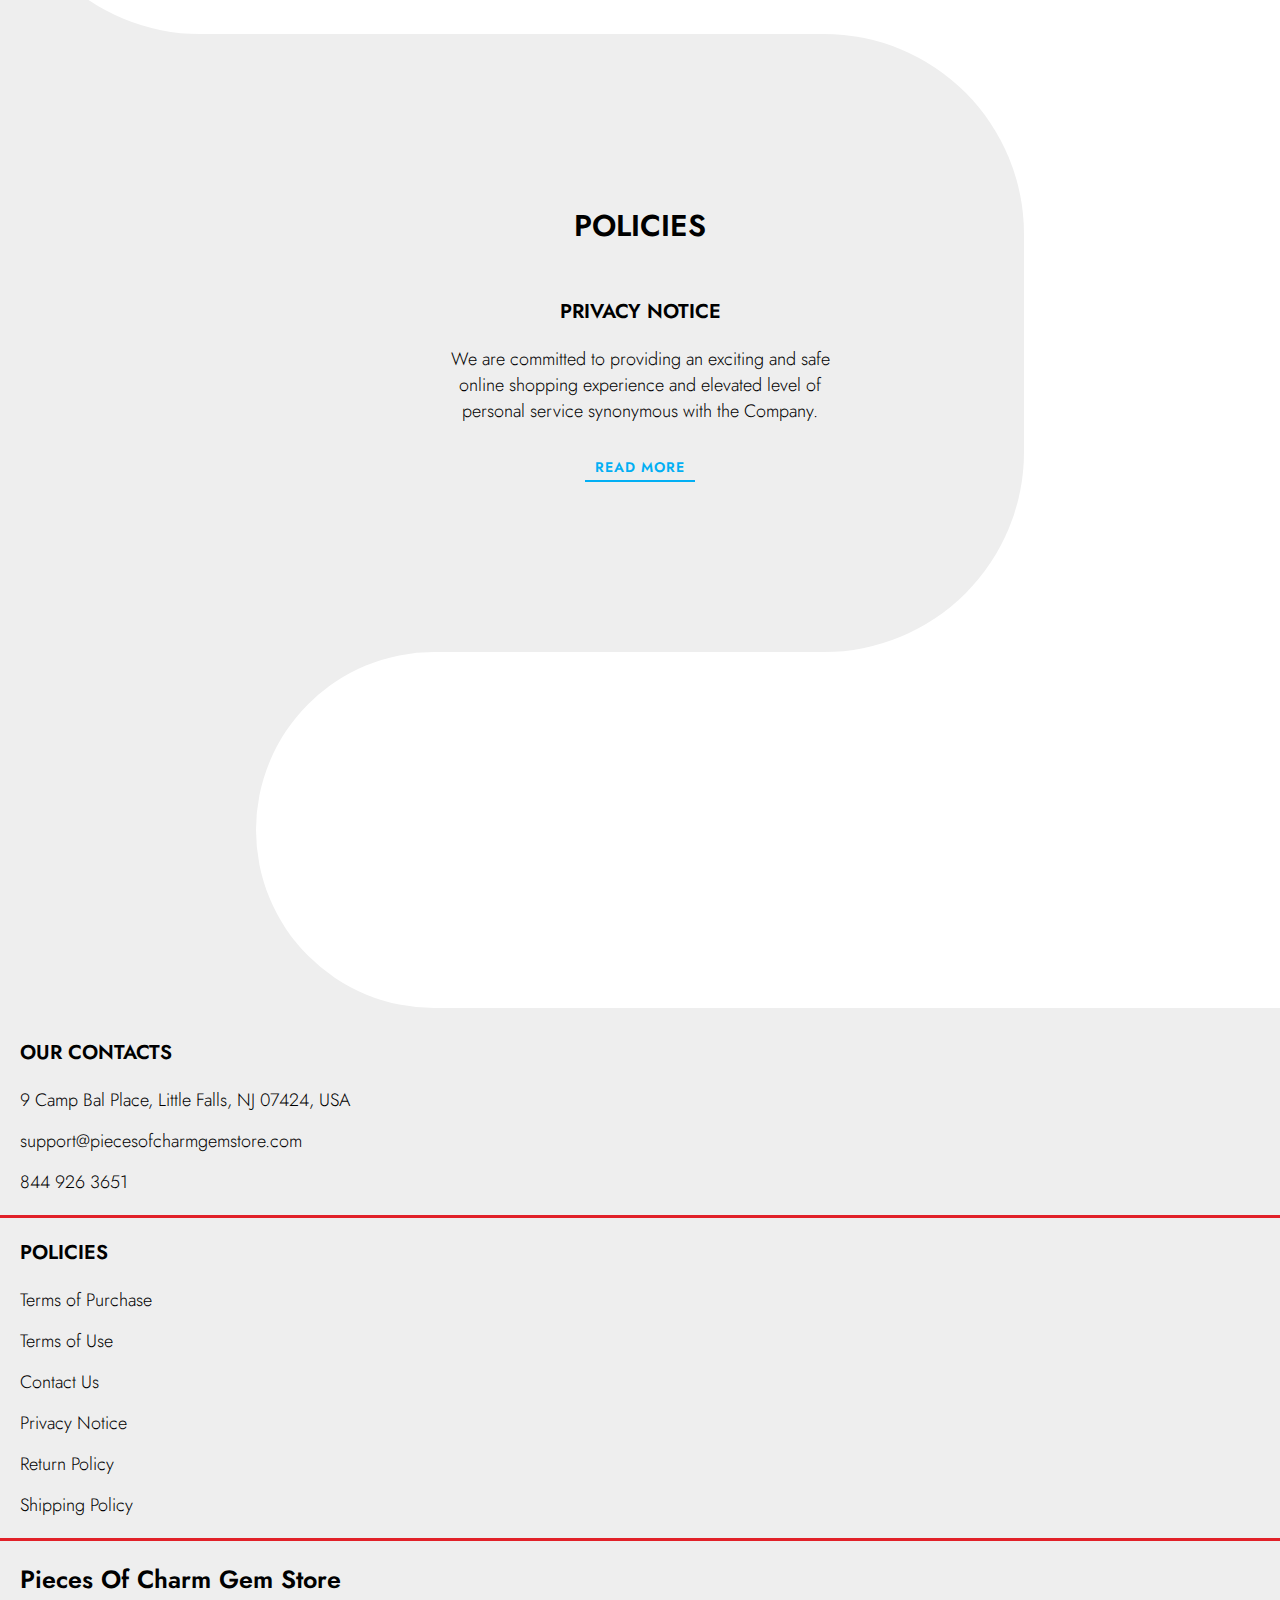
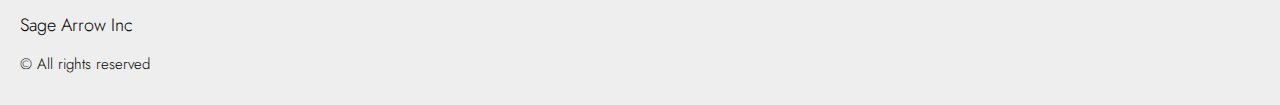
==== commit 10cff56e: "Last Eduardo changes 05.03.24" ====
--- a/index.html
+++ b/index.html
@@ -114,7 +114,7 @@
                 <a href="./shop.html" class="btn">go to cart</a>
             
             </div>
-            <img src="./img/illustrations/Successful purchase.svg" alt="" class="img">
+            <img src="./img/image2.jpeg" alt="" class="img">
           </section>
         </div>
       </div>
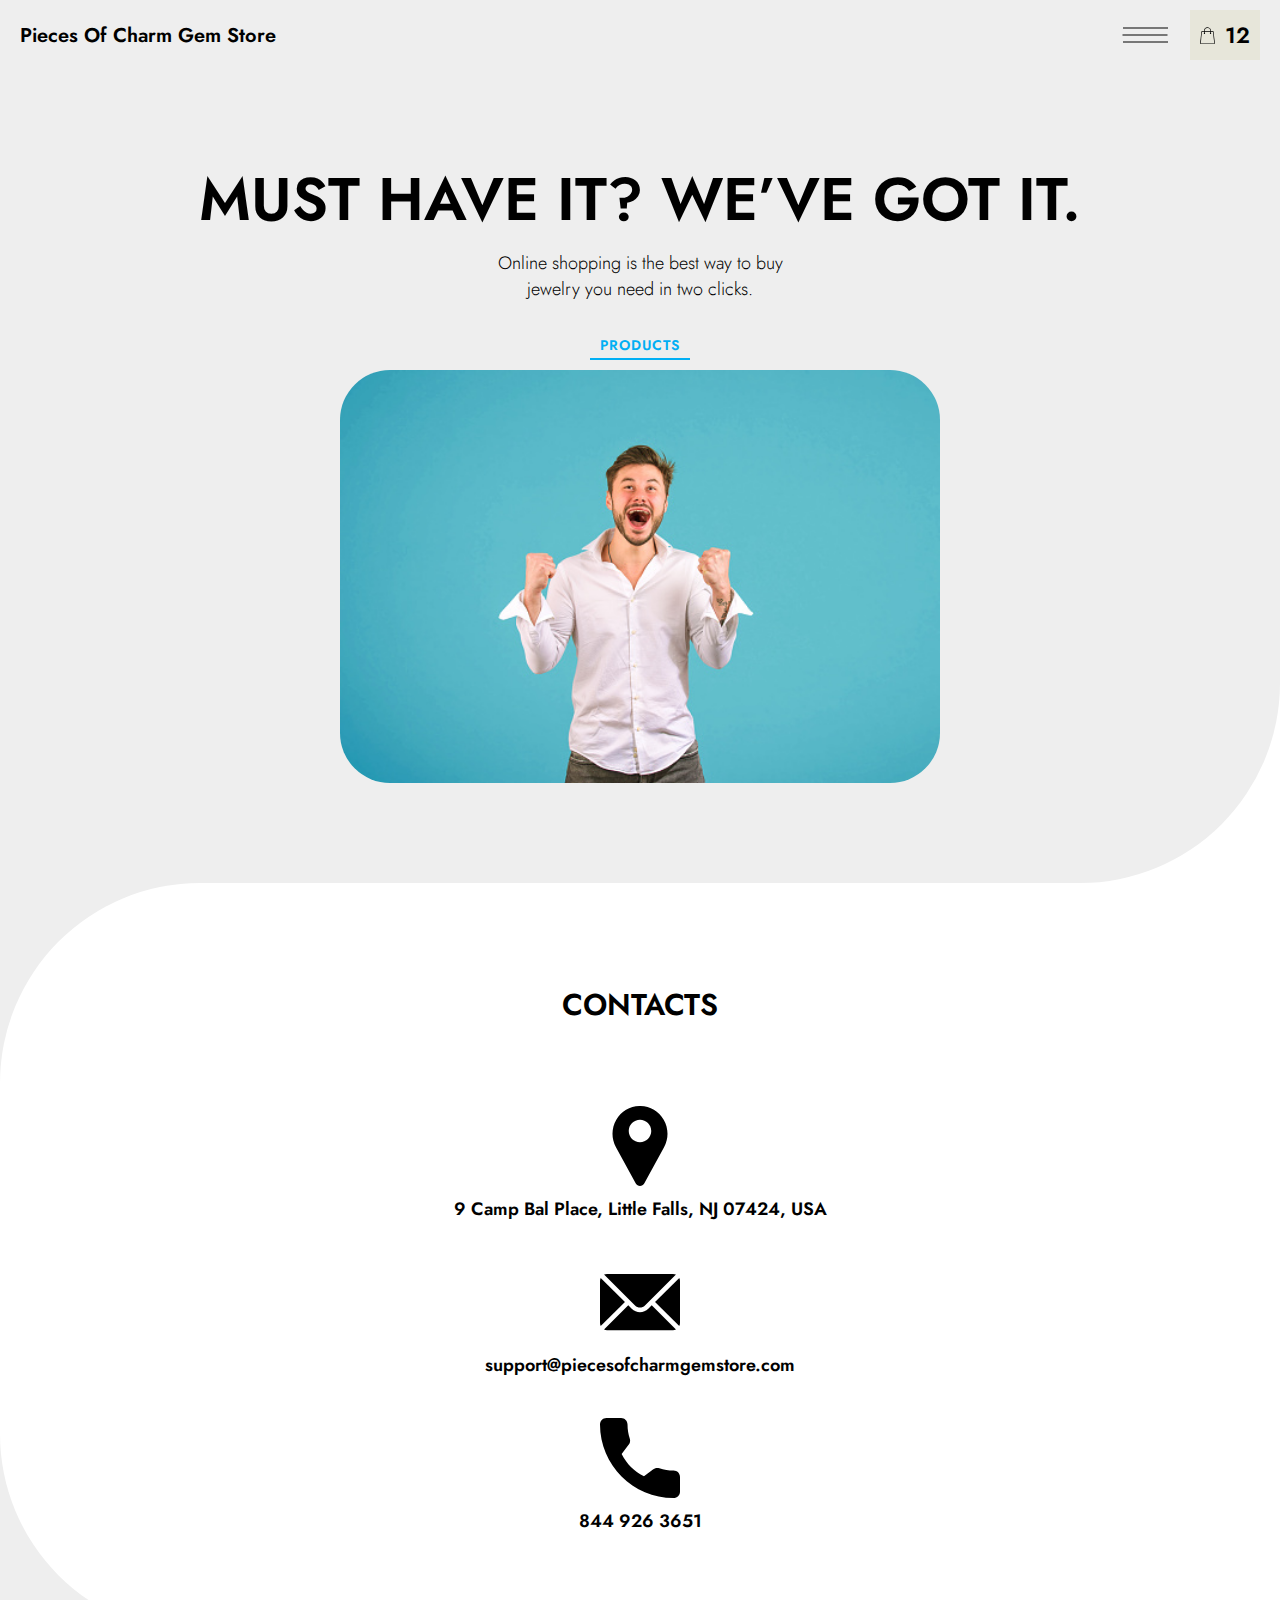
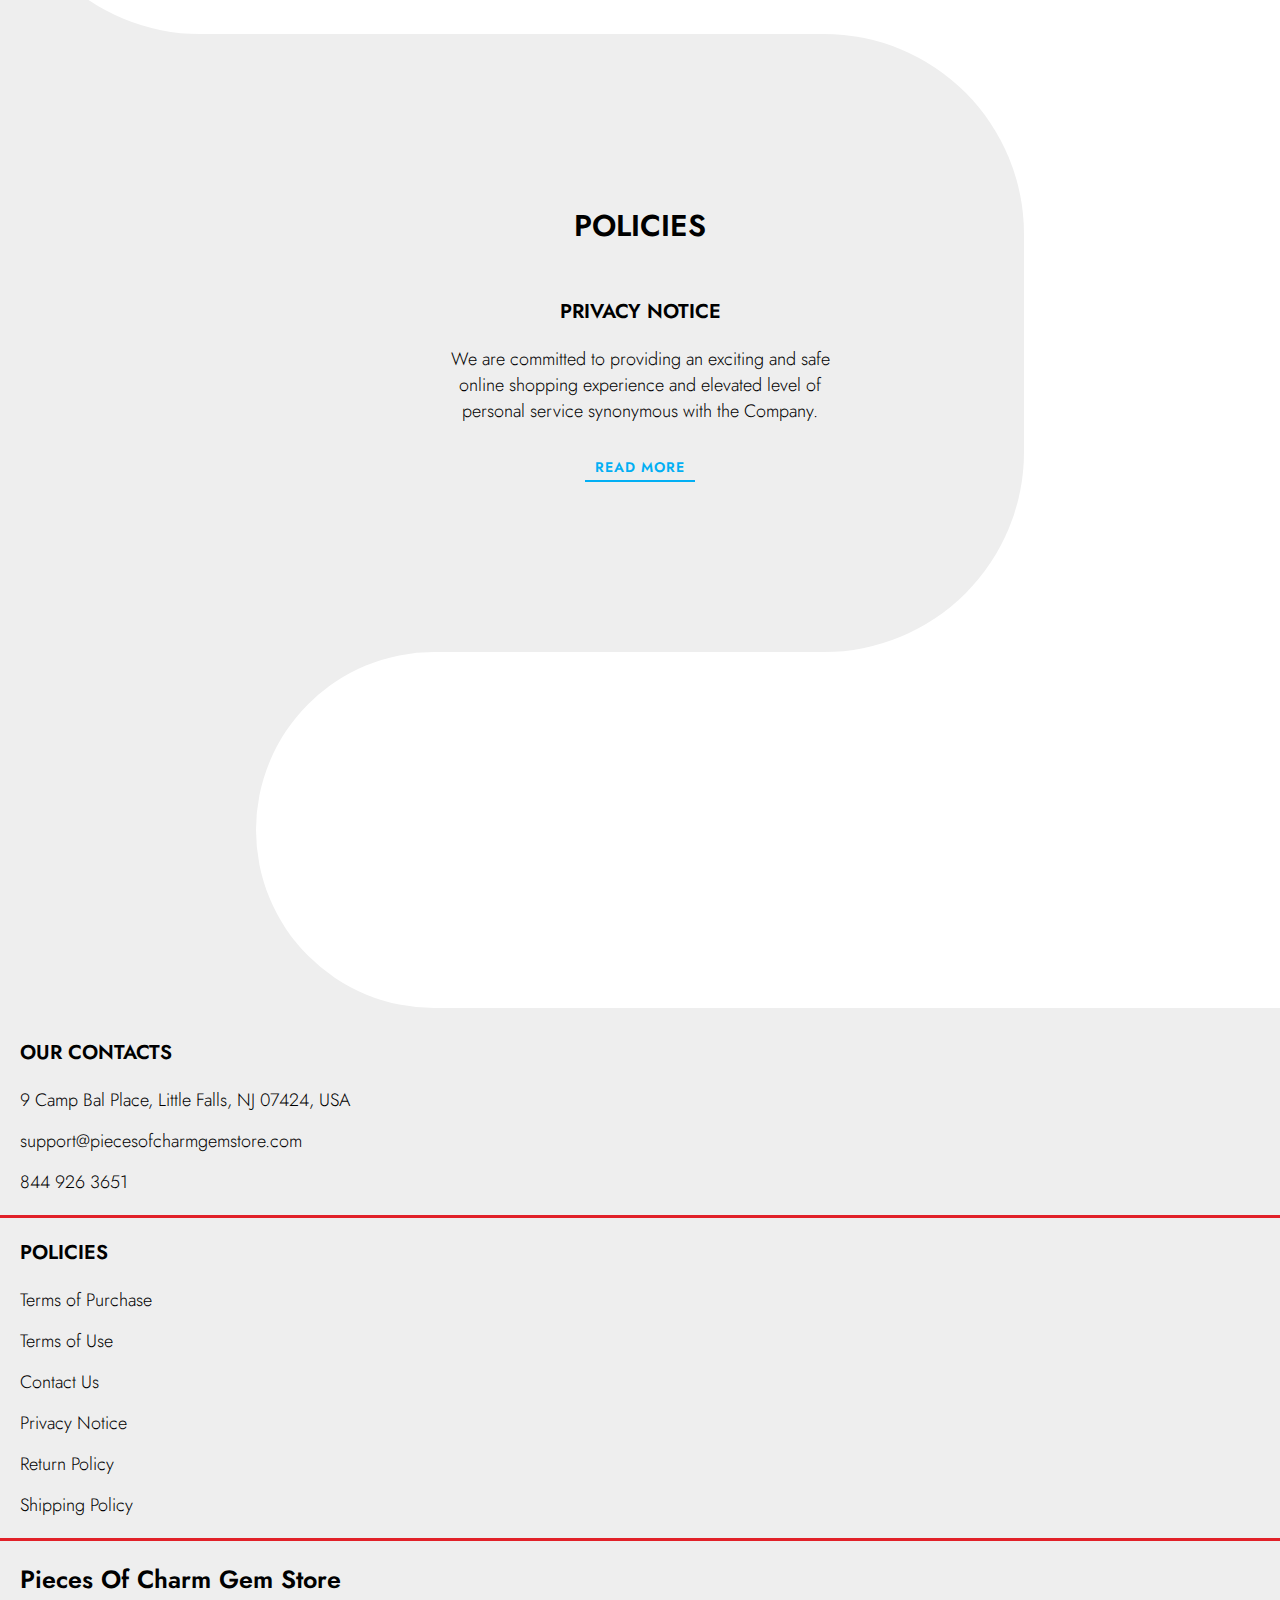
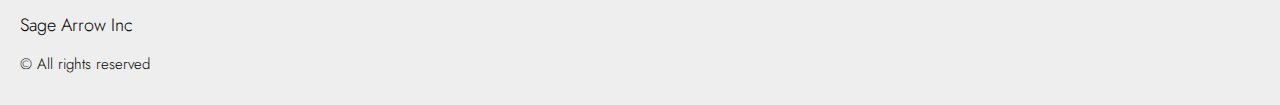
==== commit aab44b13: "Shop.html changes 13.03.24" ====
--- a/index.html
+++ b/index.html
@@ -111,7 +111,7 @@
              
               <h1 class="title js_main-title"></h1>  
                 <p class="text js_sub-title"></p>
-                <a href="./shop.html" class="btn">go to cart</a>
+                <a href="#products" class="btn">products</a>
             
             </div>
             <img src="./img/image2.jpeg" alt="" class="img">
@@ -186,7 +186,7 @@
         
 
       <div class="container">
-      <section class="products">
+      <section class="products" id="products">
      
         <div class="products__box">
 
@@ -305,7 +305,7 @@
 
 
 
-
+ <script src="./js/jquery-3.7.1.js"></script>
   <script type='text/javascript' src='https://thebestproductmanager.com/products/prices-nxg-object'></script>
   <script type="module" src="./js/cart.js"></script>
   <script type="module" src="./js/add-to-cart.js"></script>
